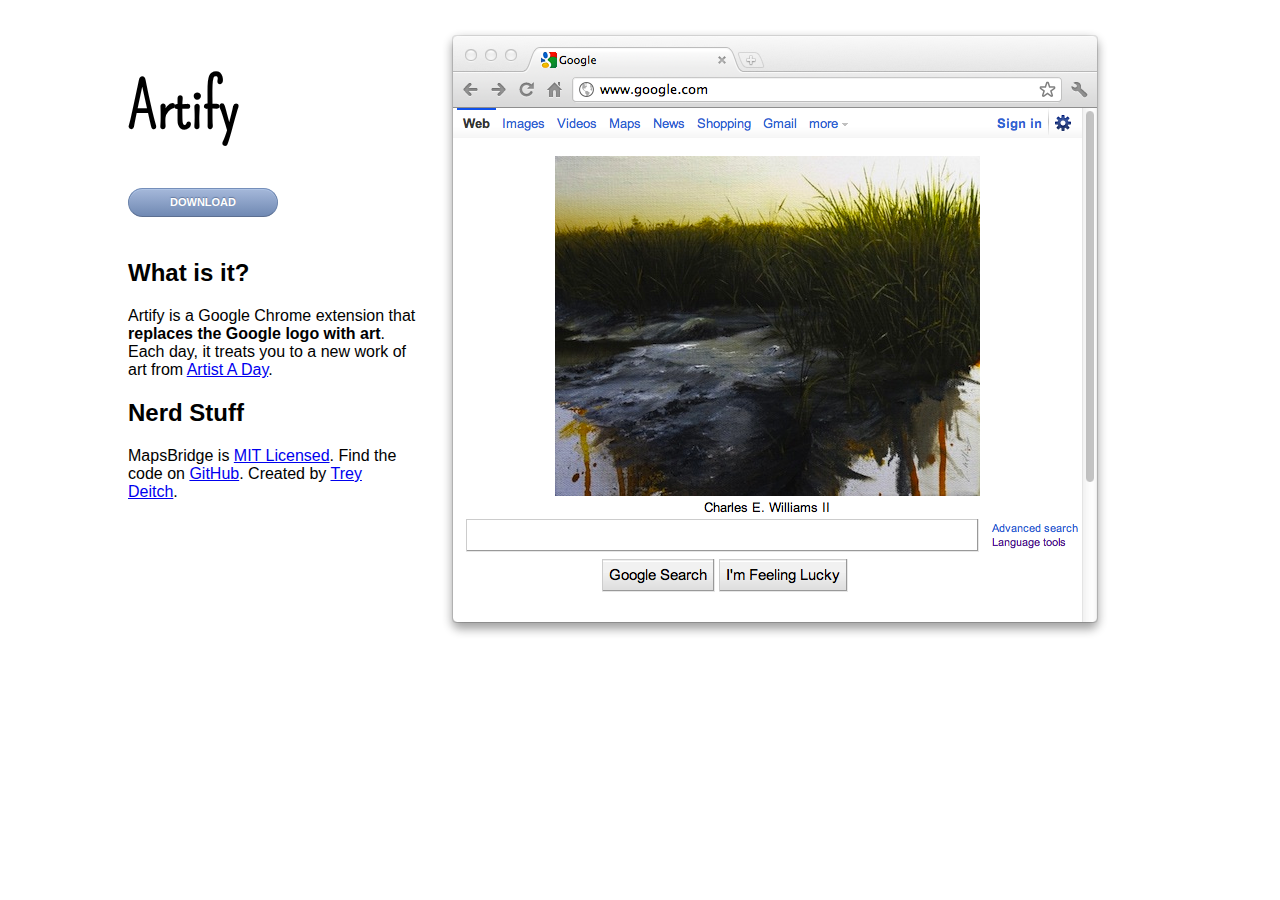
==== www/index.html @ dfeb4edb "Moved website folder" ====
<!DOCTYPE HTML>
<html lang=en>

<head>
<meta charset=utf-8>
<title>Artify</title>
<link rel="stylesheet" type="text/css" href="style.css">
</head>
<body>
<div id="left"><header>
<h1>Artify</h1>
</header>
<form method="link" action="artify.crx">
<input type="submit" class="blue-pill" value="Download"> 
</form>
<h2>What is it?</h2>
<p>Artify is a Google Chrome extension that <strong>replaces the Google logo with art</strong>. Each day, it treats you to a new work of art from <a href="http://artistaday.com" title="a website featuring a different work of art each day">Artist A Day</a>.</p>
<h2>Nerd Stuff</h2>
<p>MapsBridge is <a href="https://raw.github.com/tdeitch/artify/master/LICENSE" title="Artify's license">MIT Licensed</a>. Find the code on <a href="https://github.com/tdeitch/artify" title="Artify's GitHub">GitHub</a>. Created by <a href="http://tdeitch.com" title="Trey Deitch's homepage">Trey Deitch</a>.
</div>
<img src="screenshot.png" title="a screenshot of Artify in action">
</body>
</html>
---- www/style.css ----
@import url(http://fonts.googleapis.com/css?family=Pompiere);

body {
    font-family: Helvetica, sans-serif;
    margin: 2% 0 0 10%;
}

header{
    font-family: 'Pompiere', cursive;
    font-size: 2em;
}

#left {
    float: left;
    width: 25%;
    margin-right: 2%;
}

/*
CSS3 Buttons: https://github.com/ubuwaits/css3-buttons

Copyright (c) 2011 Chad Mazzola

Permission is hereby granted, free of charge, to any person obtaining a copy
of this software and associated documentation files (the "Software"), to deal
in the Software without restriction, including without limitation the rights
to use, copy, modify, merge, publish, distribute, sublicense, and/or sell
copies of the Software, and to permit persons to whom the Software is
furnished to do so, subject to the following conditions:

The above copyright notice and this permission notice shall be included in
all copies or substantial portions of the Software.

THE SOFTWARE IS PROVIDED "AS IS", WITHOUT WARRANTY OF ANY KIND, EXPRESS OR
IMPLIED, INCLUDING BUT NOT LIMITED TO THE WARRANTIES OF MERCHANTABILITY,
FITNESS FOR A PARTICULAR PURPOSE AND NONINFRINGEMENT. IN NO EVENT SHALL THE
AUTHORS OR COPYRIGHT HOLDERS BE LIABLE FOR ANY CLAIM, DAMAGES OR OTHER
LIABILITY, WHETHER IN AN ACTION OF CONTRACT, TORT OR OTHERWISE, ARISING FROM,
OUT OF OR IN CONNECTION WITH THE SOFTWARE OR THE USE OR OTHER DEALINGS IN
THE SOFTWARE.

*/

.blue-pill {
  margin-bottom: 2em;
  background-color: #a5b8da;
  background-image: -webkit-gradient(linear, left top, left bottom, from(#a5b8da), to(#7089b3));
  /* Saf4+, Chrome */
  background-image: -webkit-linear-gradient(top, #a5b8da, #7089b3);
  background-image: -moz-linear-gradient(top, #a5b8da, #7089b3);
  background-image: -ms-linear-gradient(top, #a5b8da, #7089b3);
  background-image: -o-linear-gradient(top, #a5b8da, #7089b3);
  background-image: linear-gradient(top, #a5b8da, #7089b3);
  border-top: 1px solid #758fba;
  border-right: 1px solid #6c84ab;
  border-bottom: 1px solid #5c6f91;
  border-left: 1px solid #6c84ab;
  -webkit-border-radius: 18px;
  -moz-border-radius: 18px;
  -ms-border-radius: 18px;
  -o-border-radius: 18px;
  border-radius: 18px;
  -webkit-box-shadow: inset 0 1px 0 0 #aec3e5;
  -moz-box-shadow: inset 0 1px 0 0 #aec3e5;
  -ms-box-shadow: inset 0 1px 0 0 #aec3e5;
  -o-box-shadow: inset 0 1px 0 0 #aec3e5;
  box-shadow: inset 0 1px 0 0 #aec3e5;
  color: #fff;
  font: bold 11px "Lucida Grande", "Lucida Sans Unicode", "Lucida Sans", Geneva, Verdana, sans-serif;
  line-height: 1;
  padding: 8px 0;
  text-align: center;
  text-shadow: 0 -1px 1px #64799e;
  text-transform: uppercase;
  width: 150px; }
  .blue-pill:hover {
    background-color: #9badcc;
    background-image: -webkit-gradient(linear, left top, left bottom, from(#9badcc), to(#687fa6));
    /* Saf4+, Chrome */
    background-image: -webkit-linear-gradient(top, #9badcc, #687fa6);
    background-image: -moz-linear-gradient(top, #9badcc, #687fa6);
    background-image: -ms-linear-gradient(top, #9badcc, #687fa6);
    background-image: -o-linear-gradient(top, #9badcc, #687fa6);
    background-image: linear-gradient(top, #9badcc, #687fa6);
    border-top: 1px solid #6d86ad;
    border-right: 1px solid #647a9e;
    border-bottom: 1px solid #546685;
    border-left: 1px solid #647a9e;
    -webkit-box-shadow: inset 0 1px 0 0 #a5b9d9;
    -moz-box-shadow: inset 0 1px 0 0 #a5b9d9;
    -ms-box-shadow: inset 0 1px 0 0 #a5b9d9;
    -o-box-shadow: inset 0 1px 0 0 #a5b9d9;
    box-shadow: inset 0 1px 0 0 #a5b9d9;
    cursor: pointer; }
  .blue-pill:active {
    border: 1px solid #546685;
    -webkit-box-shadow: inset 0 0 8px 2px #7e8da6, 0 1px 0 0 #eeeeee;
    -moz-box-shadow: inset 0 0 8px 2px #7e8da6, 0 1px 0 0 #eeeeee;
    -ms-box-shadow: inset 0 0 8px 2px #7e8da6, 0 1px 0 0 #eeeeee;
    -o-box-shadow: inset 0 0 8px 2px #7e8da6, 0 1px 0 0 #eeeeee;
    box-shadow: inset 0 0 8px 2px #7e8da6, 0 1px 0 0 #eeeeee; }
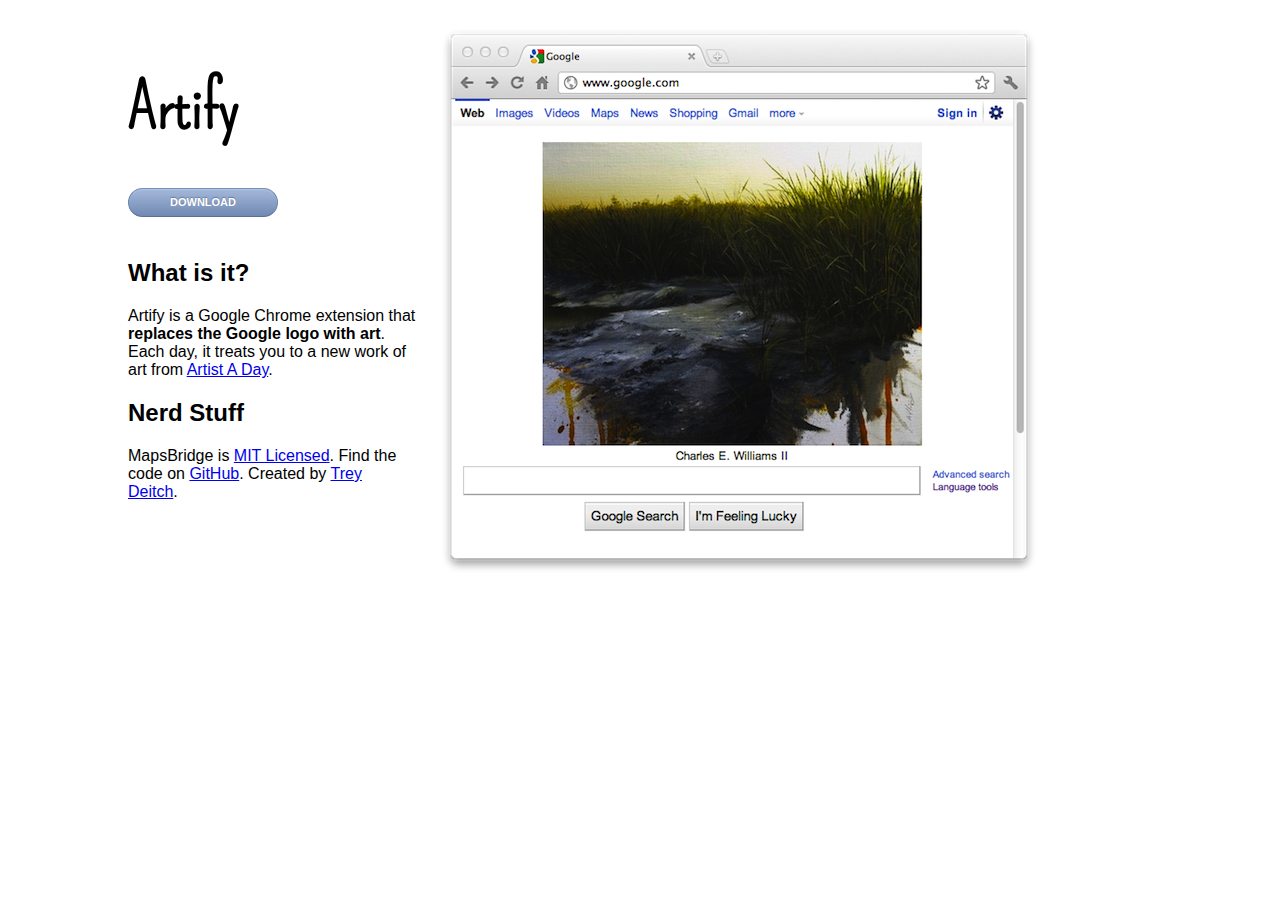
==== commit 6872a39e: "Resized screenshot" ====
--- a/www/index.html
+++ b/www/index.html
@@ -18,6 +18,6 @@
 <h2>Nerd Stuff</h2>
 <p>MapsBridge is <a href="https://raw.github.com/tdeitch/artify/master/LICENSE" title="Artify's license">MIT Licensed</a>. Find the code on <a href="https://github.com/tdeitch/artify" title="Artify's GitHub">GitHub</a>. Created by <a href="http://tdeitch.com" title="Trey Deitch's homepage">Trey Deitch</a>.
 </div>
-<img src="screenshot.png" title="a screenshot of Artify in action">
+<img src="screenshot.png" height="550" width="600" title="a screenshot of Artify in action">
 </body>
 </html>
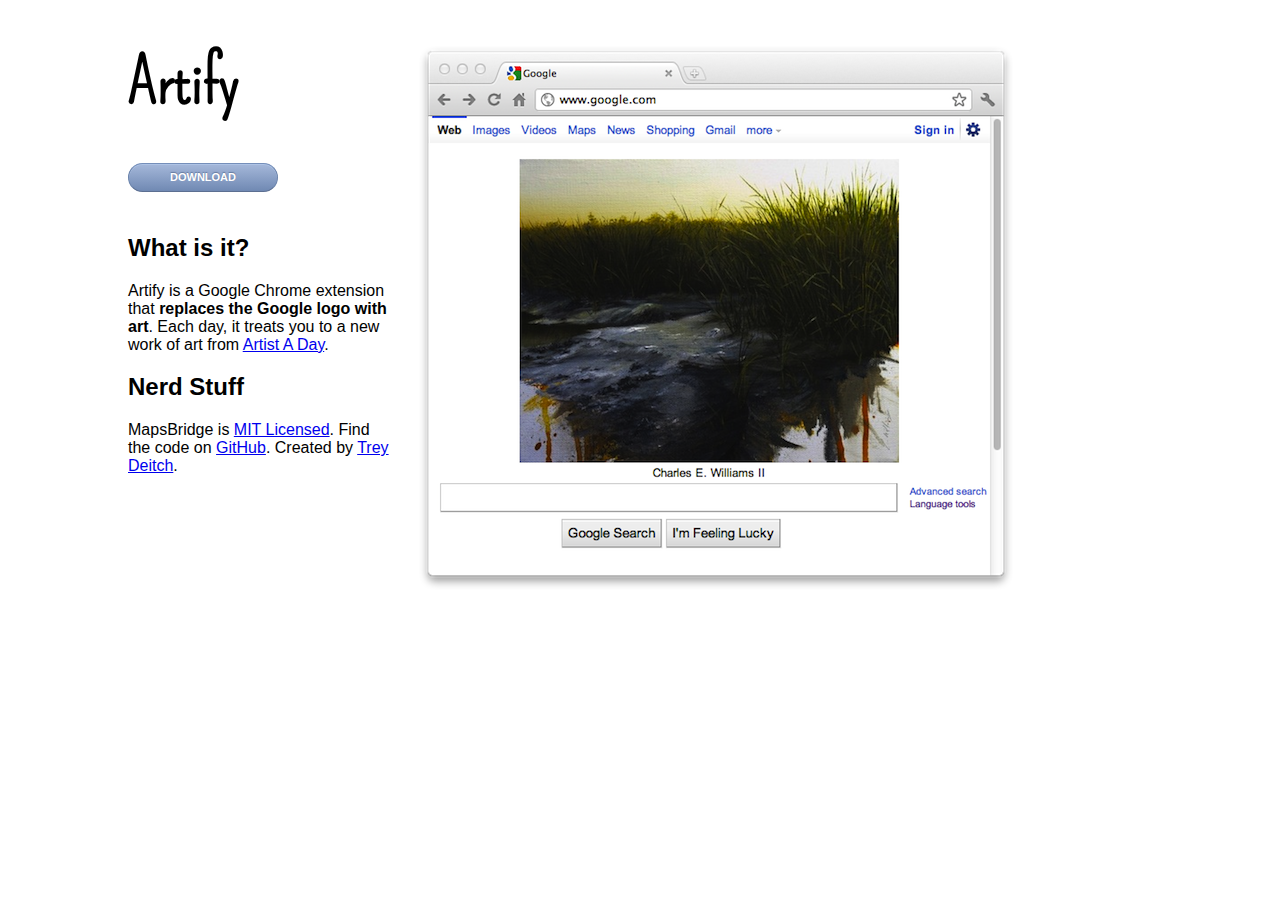
==== commit 7a2a3c57: "Updated position of screenshot" ====
--- a/www/index.html
+++ b/www/index.html
@@ -7,7 +7,8 @@
 <link rel="stylesheet" type="text/css" href="style.css">
 </head>
 <body>
-<div id="left"><header>
+<div id="right"><img src="screenshot.png" height="550" width="600" title="a screenshot of Artify in action"></div>
+<header>
 <h1>Artify</h1>
 </header>
 <form method="link" action="artify.crx">
@@ -17,7 +18,5 @@
 <p>Artify is a Google Chrome extension that <strong>replaces the Google logo with art</strong>. Each day, it treats you to a new work of art from <a href="http://artistaday.com" title="a website featuring a different work of art each day">Artist A Day</a>.</p>
 <h2>Nerd Stuff</h2>
 <p>MapsBridge is <a href="https://raw.github.com/tdeitch/artify/master/LICENSE" title="Artify's license">MIT Licensed</a>. Find the code on <a href="https://github.com/tdeitch/artify" title="Artify's GitHub">GitHub</a>. Created by <a href="http://tdeitch.com" title="Trey Deitch's homepage">Trey Deitch</a>.
-</div>
-<img src="screenshot.png" height="550" width="600" title="a screenshot of Artify in action">
 </body>
 </html>
--- a/www/style.css
+++ b/www/style.css
@@ -10,10 +10,11 @@
     font-size: 2em;
 }
 
-#left {
-    float: left;
-    width: 25%;
-    margin-right: 2%;
+#right {
+    float: right;
+    width: 75%;
+    margin-left: 2%;
+    clear: both;
 }
 
 /*
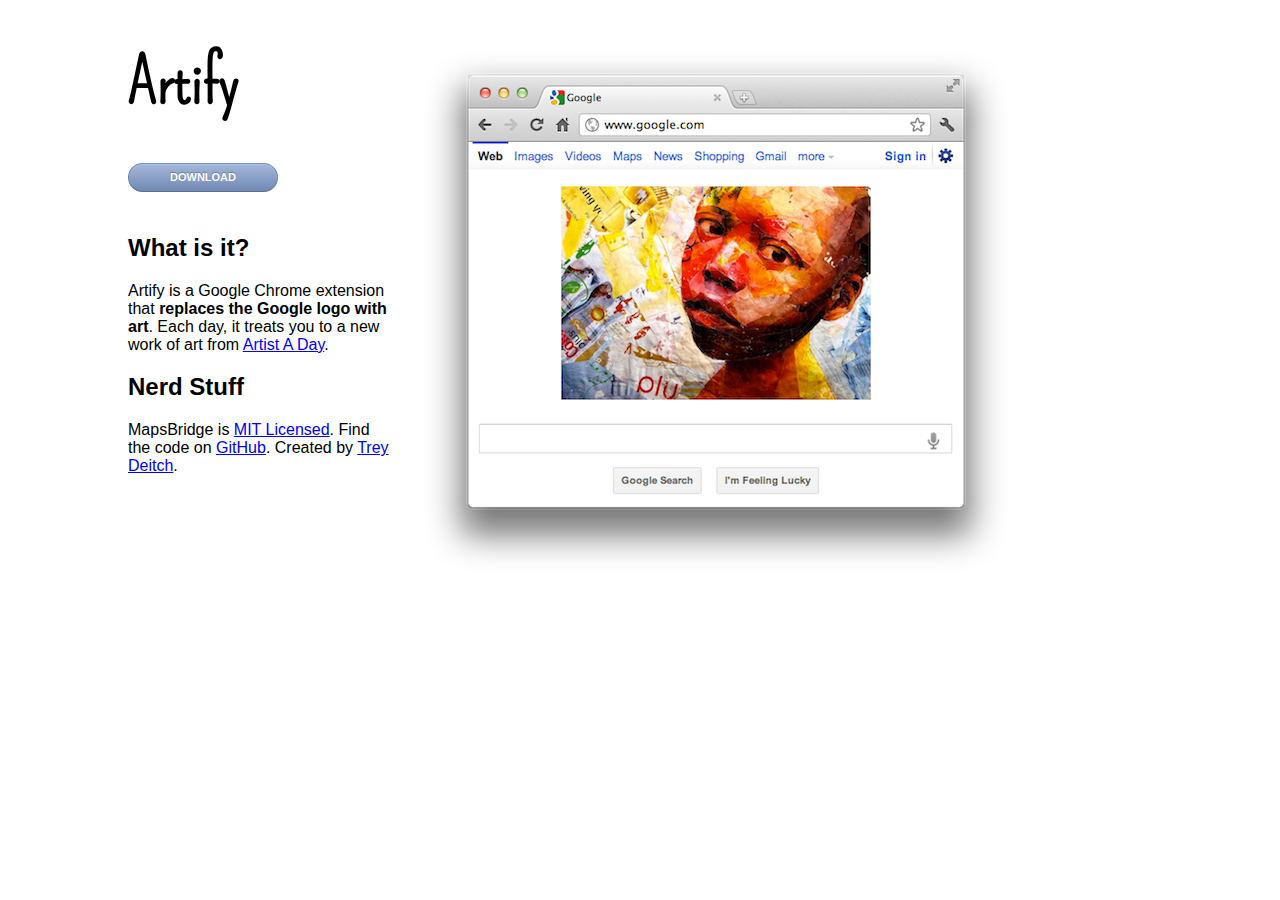
==== commit 74a23795: "Created a new screenshot" ====
--- a/www/index.html
+++ b/www/index.html
@@ -1,13 +1,12 @@
 <!DOCTYPE HTML>
 <html lang=en>
-
 <head>
 <meta charset=utf-8>
 <title>Artify</title>
 <link rel="stylesheet" type="text/css" href="style.css">
 </head>
 <body>
-<div id="right"><img src="screenshot.png" height="550" width="600" title="a screenshot of Artify in action"></div>
+<div id="right"><img src="screenshot.png" height="537" width="600" title="a screenshot of Artify in action"></div>
 <header>
 <h1>Artify</h1>
 </header>
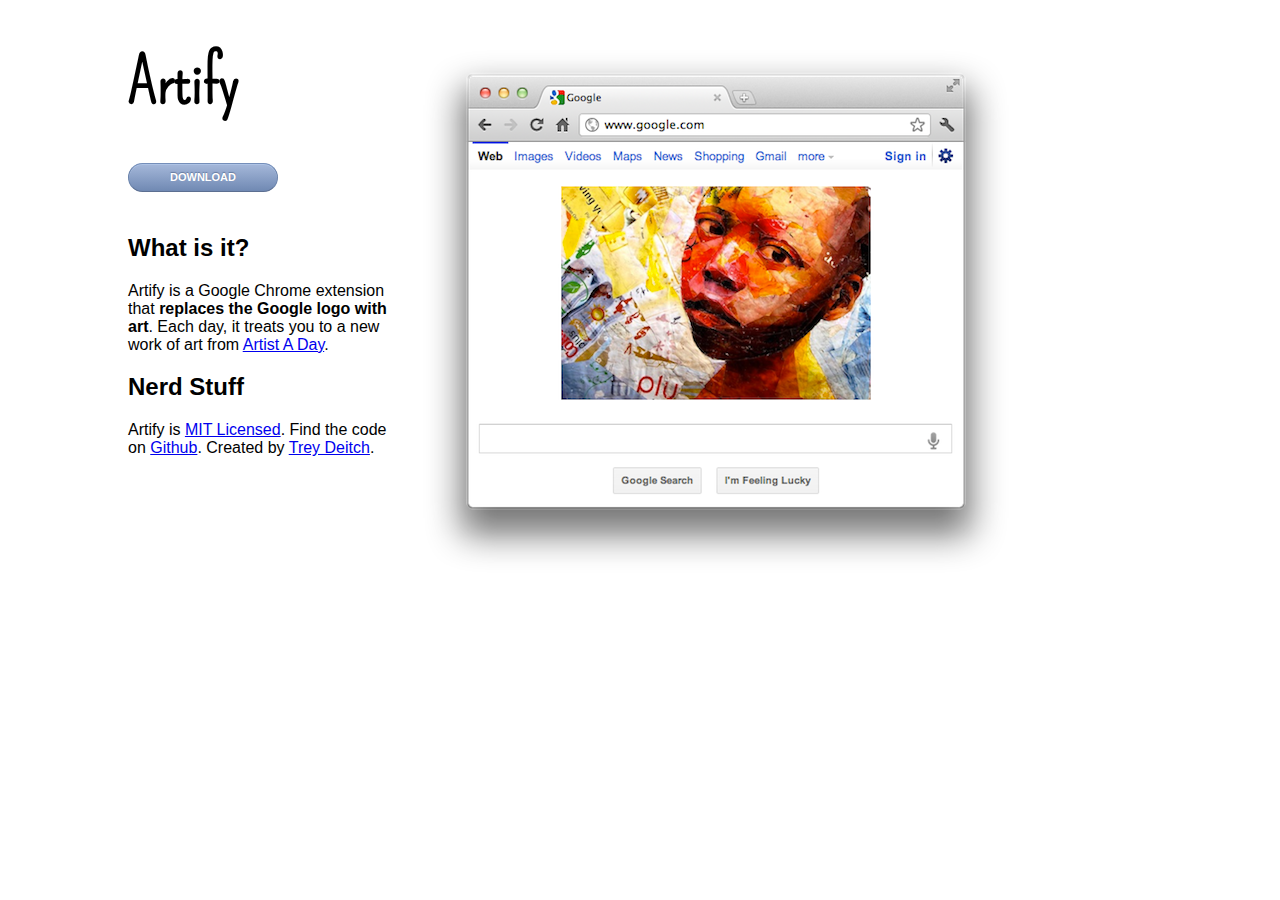
==== commit 4943c38a: "Fixed an errant reference to mapsbridge" ====
--- a/www/index.html
+++ b/www/index.html
@@ -16,6 +16,6 @@
 <h2>What is it?</h2>
 <p>Artify is a Google Chrome extension that <strong>replaces the Google logo with art</strong>. Each day, it treats you to a new work of art from <a href="http://artistaday.com" title="a website featuring a different work of art each day">Artist A Day</a>.</p>
 <h2>Nerd Stuff</h2>
-<p>MapsBridge is <a href="https://raw.github.com/tdeitch/artify/master/LICENSE" title="Artify's license">MIT Licensed</a>. Find the code on <a href="https://github.com/tdeitch/artify" title="Artify's GitHub">GitHub</a>. Created by <a href="http://tdeitch.com" title="Trey Deitch's homepage">Trey Deitch</a>.
+<p>Artify is <a href="https://raw.github.com/tdeitch/artify/master/LICENSE" title="Artify's license">MIT Licensed</a>. Find the code on <a href="https://github.com/tdeitch/artify" title="Artify's Github">Github</a>. Created by <a href="http://tdeitch.com" title="Trey Deitch's homepage">Trey Deitch</a>.
 </body>
 </html>
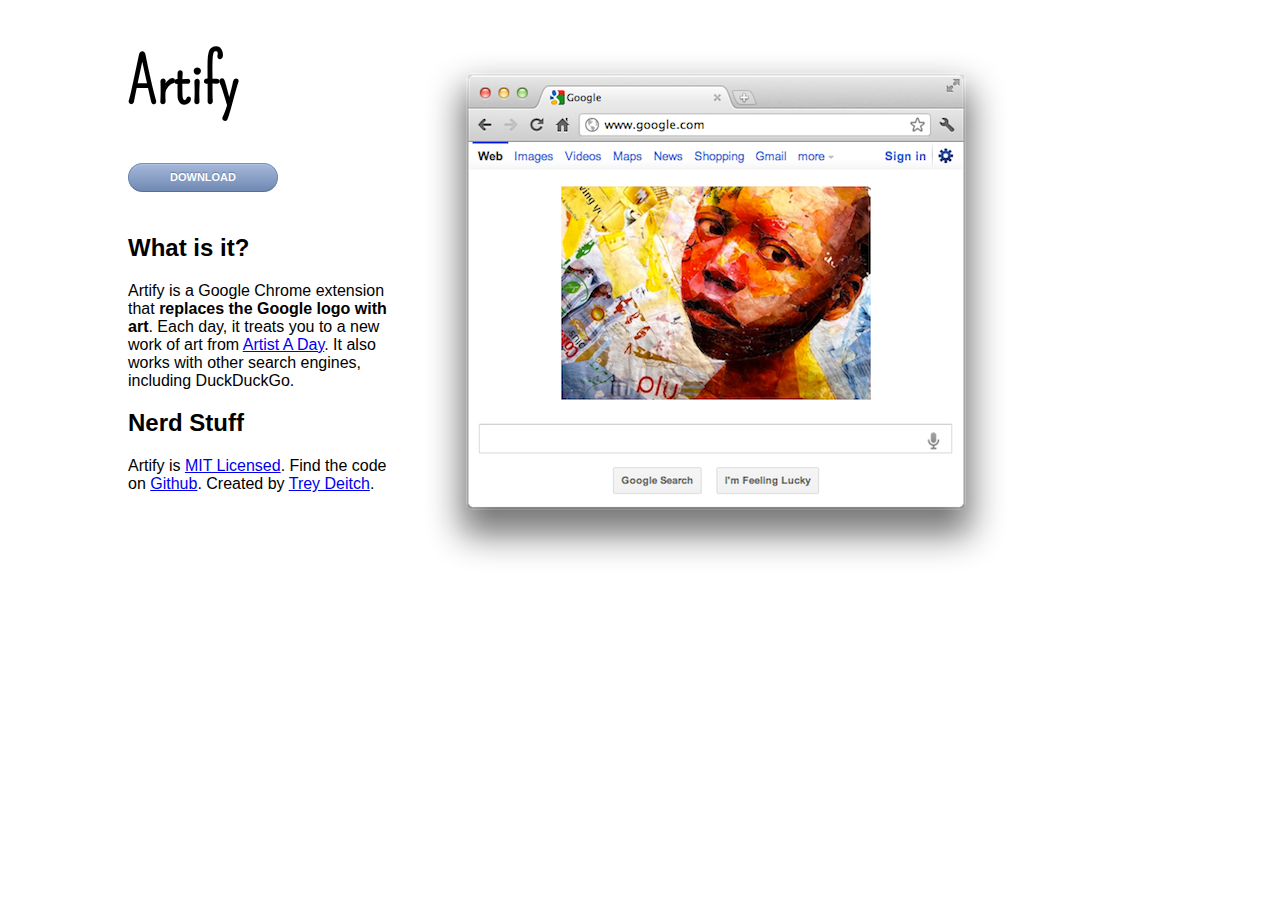
==== commit 3eccdec2: "Added that Artify works with DuckDuckGo" ====
--- a/www/index.html
+++ b/www/index.html
@@ -4,6 +4,7 @@
 <meta charset=utf-8>
 <title>Artify</title>
 <link rel="stylesheet" type="text/css" href="style.css">
+<script src="/mint/?js" type="text/javascript"></script>
 </head>
 <body>
 <div id="right"><img src="screenshot.png" height="537" width="600" title="a screenshot of Artify in action"></div>
@@ -14,7 +15,7 @@
 <input type="submit" class="blue-pill" value="Download"> 
 </form>
 <h2>What is it?</h2>
-<p>Artify is a Google Chrome extension that <strong>replaces the Google logo with art</strong>. Each day, it treats you to a new work of art from <a href="http://artistaday.com" title="a website featuring a different work of art each day">Artist A Day</a>.</p>
+<p>Artify is a Google Chrome extension that <strong>replaces the Google logo with art</strong>. Each day, it treats you to a new work of art from <a href="http://artistaday.com" title="a website featuring a different work of art each  day">Artist A Day</a>. It also works with other search engines, including DuckDuckGo.</p>
 <h2>Nerd Stuff</h2>
 <p>Artify is <a href="https://raw.github.com/tdeitch/artify/master/LICENSE" title="Artify's license">MIT Licensed</a>. Find the code on <a href="https://github.com/tdeitch/artify" title="Artify's Github">Github</a>. Created by <a href="http://tdeitch.com" title="Trey Deitch's homepage">Trey Deitch</a>.
 </body>
